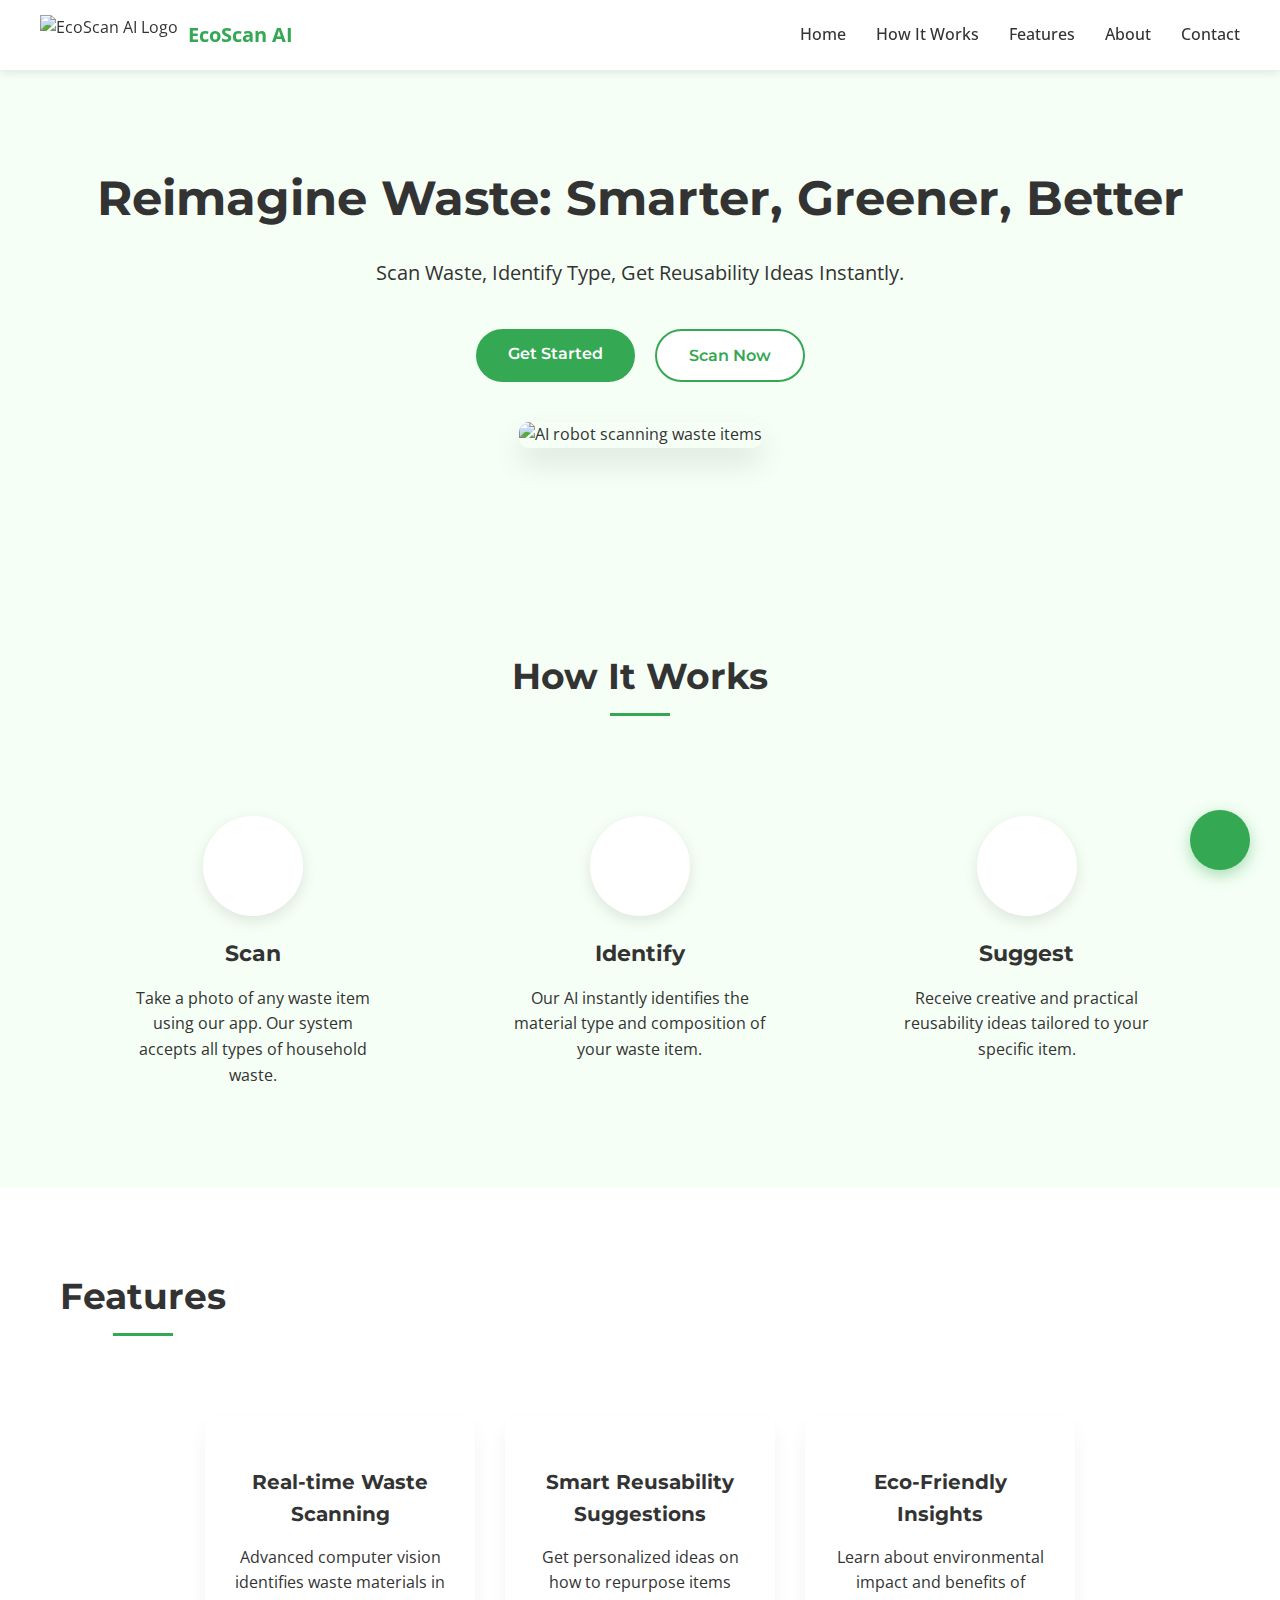
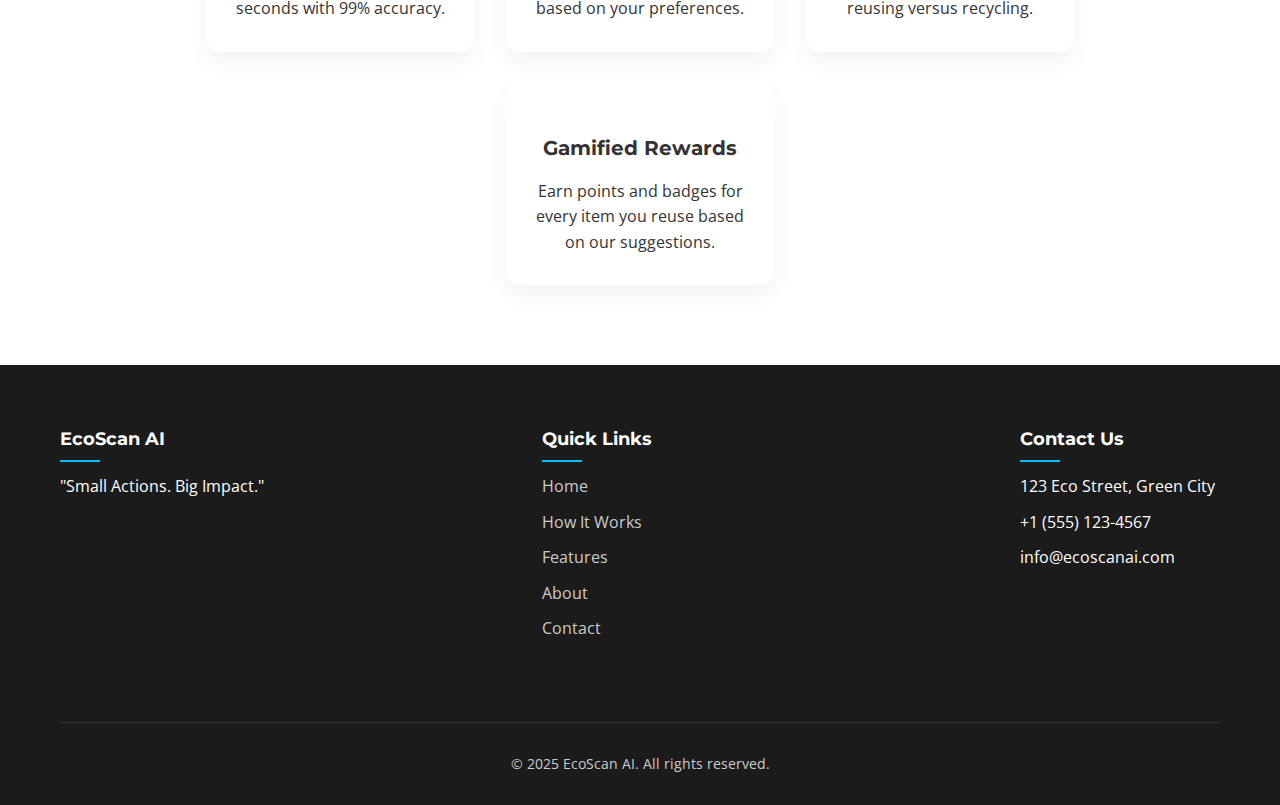
==== ai-waste-reusability/index.html @ ec41945a "frontent is completed" ====
<!DOCTYPE html>
<html lang="en">
<head>
    <meta charset="UTF-8">
    <meta name="viewport" content="width=device-width, initial-scale=1.0">
    <title>EcoScan AI - Smart Waste Reusability System</title>
    <link rel="preconnect" href="https://fonts.googleapis.com">
    <link rel="preconnect" href="https://fonts.gstatic.com" crossorigin>
    <link href="https://fonts.googleapis.com/css2?family=Montserrat:wght@400;500;600;700&family=Open+Sans:wght@300;400;600&display=swap" rel="stylesheet">
    <script src="https://cdnjs.cloudflare.com/ajax/libs/font-awesome/6.4.0/js/all.min.js"></script>
    <link rel="stylesheet" href="css/style.css">
</head>
<body>
    <!-- Header Section -->
    <header>
        <div class="container header-container">
            <div class="logo">
                <img src="images/logo.png" alt="EcoScan AI Logo">
                <span class="logo-text">EcoScan AI</span>
            </div>
            <nav>
                <ul>
                    <li><a href="#home">Home</a></li>
                    <li><a href="#how-it-works">How It Works</a></li>
                    <li><a href="#features">Features</a></li>
                    <li><a href="#about">About</a></li>
                    <li><a href="#contact">Contact</a></li>
                </ul>
            </nav>
        </div>
    </header>

    <!-- Hero Section -->
    <section id="home" class="hero">
        <div class="container">
            <h1>Reimagine Waste: Smarter, Greener, Better</h1>
            <p>Scan Waste, Identify Type, Get Reusability Ideas Instantly.</p>
            
            <div class="cta-buttons">
                <a href="#" class="btn btn-primary">Get Started</a>
                <a href="#" class="btn btn-secondary">Scan Now</a>
            </div>
            
            <div class="hero-visual">
                <img src="images/hero-image.jpg" alt="AI robot scanning waste items">
            </div>
        </div>
    </section>

    <!-- How It Works Section -->
    <section id="how-it-works" class="how-it-works">
        <div class="container">
            <h2 class="section-title">How It Works</h2>
            
            <div class="steps">
                <div class="step">
                    <div class="step-icon">
                        <i class="fas fa-camera"></i>
                    </div>
                    <h3>Scan</h3>
                    <p>Take a photo of any waste item using our app. Our system accepts all types of household waste.</p>
                </div>
                
                <div class="step">
                    <div class="step-icon">
                        <i class="fas fa-brain"></i>
                    </div>
                    <h3>Identify</h3>
                    <p>Our AI instantly identifies the material type and composition of your waste item.</p>
                </div>
                
                <div class="step">
                    <div class="step-icon">
                        <i class="fas fa-lightbulb"></i>
                    </div>
                    <h3>Suggest</h3>
                    <p>Receive creative and practical reusability ideas tailored to your specific item.</p>
                </div>
            </div>
        </div>
    </section>

    <!-- Features Section -->
    <section id="features" class="features">
        <div class="container">
            <h2 class="section-title">Features</h2>
            
            <div class="features-container">
                <div class="feature-card">
                    <div class="feature-icon">
                        <i class="fas fa-camera-retro"></i>
                    </div>
                    <h3>Real-time Waste Scanning</h3>
                    <p>Advanced computer vision identifies waste materials in seconds with 99% accuracy.</p>
                </div>
                
                <div class="feature-card">
                    <div class="feature-icon">
                        <i class="fas fa-recycle"></i>
                    </div>
                    <h3>Smart Reusability Suggestions</h3>
                    <p>Get personalized ideas on how to repurpose items based on your preferences.</p>
                </div>
                
                <div class="feature-card">
                    <div class="feature-icon">
                        <i class="fas fa-leaf"></i>
                    </div>
                    <h3>Eco-Friendly Insights</h3>
                    <p>Learn about environmental impact and benefits of reusing versus recycling.</p>
                </div>
                
                <div class="feature-card">
                    <div class="feature-icon">
                        <i class="fas fa-trophy"></i>
                    </div>
                    <h3>Gamified Rewards</h3>
                    <p>Earn points and badges for every item you reuse based on our suggestions.</p>
                </div>
            </div>
        </div>
    </section>

    <!-- Footer -->
    <footer>
        <div class="container">
            <div class="footer-content">
                <div class="footer-section">
                    <h3>EcoScan AI</h3>
                    <p>"Small Actions. Big Impact."</p>
                    <div class="social-icons">
                        <a href="#"><i class="fab fa-facebook-f"></i></a>
                        <a href="#"><i class="fab fa-twitter"></i></a>
                        <a href="#"><i class="fab fa-instagram"></i></a>
                        <a href="#"><i class="fab fa-linkedin-in"></i></a>
                    </div>
                </div>
                
                <div class="footer-section">
                    <h3>Quick Links</h3>
                    <ul>
                        <li><a href="#home">Home</a></li>
                        <li><a href="#how-it-works">How It Works</a></li>
                        <li><a href="#features">Features</a></li>
                        <li><a href="#about">About</a></li>
                        <li><a href="#contact">Contact</a></li>
                    </ul>
                </div>
                
                <div class="footer-section">
                    <h3>Contact Us</h3>
                    <ul>
                        <li><i class="fas fa-map-marker-alt"></i> 123 Eco Street, Green City</li>
                        <li><i class="fas fa-phone"></i> +1 (555) 123-4567</li>
                        <li><i class="fas fa-envelope"></i> info@ecoscanai.com</li>
                    </ul>
                </div>
            </div>
            
            <div class="footer-bottom">
                <p>&copy; 2025 EcoScan AI. All rights reserved.</p>
            </div>
        </div>
    </footer>

    <!-- Chatbot -->
    <div class="chatbot">
        <i class="fas fa-robot"></i>
    </div>

    <!-- JavaScript -->
    <script src="js/script.js"></script>
</body>
</html>
---- ai-waste-reusability/css/style.css ----
:root {
    --bg-color: #F5FFF5;
    --eco-green: #34A853;
    --sky-blue: #00BFFF;
    --soft-gray: #E0E0E0;
    --dark-text: #333333;
    --footer-bg: #1B1B1B;
}

* {
    margin: 0;
    padding: 0;
    box-sizing: border-box;
}

body {
    font-family: 'Open Sans', sans-serif;
    background-color: var(--bg-color);
    color: var(--dark-text);
    line-height: 1.6;
}

h1, h2, h3, h4, h5, h6 {
    font-family: 'Montserrat', sans-serif;
    font-weight: 700;
}

.container {
    width: 100%;
    max-width: 1200px;
    margin: 0 auto;
    padding: 0 20px;
}

/* Header Styles */
header {
    background-color: white;
    box-shadow: 0 2px 10px rgba(0, 0, 0, 0.1);
    position: fixed;
    width: 100%;
    top: 0;
    z-index: 1000;
}

.header-container {
    display: flex;
    justify-content: space-between;
    align-items: center;
    padding: 15px 0;
}

.logo {
    display: flex;
    align-items: center;
}

.logo img {
    height: 40px;
    margin-right: 10px;
}

.logo-text {
    font-size: 20px;
    font-weight: 700;
    color: var(--eco-green);
}

nav ul {
    display: flex;
    list-style: none;
}

nav ul li {
    margin-left: 30px;
}

nav ul li a {
    text-decoration: none;
    color: var(--dark-text);
    font-weight: 500;
    transition: color 0.3s ease;
    position: relative;
}

nav ul li a:hover {
    color: var(--eco-green);
}

nav ul li a:hover::after {
    content: '';
    position: absolute;
    width: 100%;
    height: 2px;
    background-color: var(--eco-green);
    bottom: -5px;
    left: 0;
    transform: scaleX(1);
    transition: transform 0.3s ease;
}

/* Hero Section */
.hero {
    padding: 160px 0 80px;
    text-align: center;
}

.hero h1 {
    font-size: 48px;
    margin-bottom: 20px;
    color: var(--dark-text);
}

.hero p {
    font-size: 20px;
    margin-bottom: 40px;
    max-width: 700px;
    margin-left: auto;
    margin-right: auto;
}

.hero-visual {
    margin: 40px 0;
}

.hero-visual img {
    max-width: 100%;
    height: auto;
    border-radius: 10px;
    box-shadow: 0 15px 30px rgba(0, 0, 0, 0.1);
}

.cta-buttons {
    display: flex;
    justify-content: center;
    gap: 20px;
}

.btn {
    padding: 12px 32px;
    border-radius: 50px;
    font-family: 'Montserrat', sans-serif;
    font-weight: 600;
    font-size: 16px;
    cursor: pointer;
    transition: all 0.3s ease;
    text-decoration: none;
    display: inline-block;
}

.btn-primary {
    background-color: var(--eco-green);
    color: white;
    border: none;
}

.btn-primary:hover {
    background-color: #2a8e44;
    transform: translateY(-3px);
    box-shadow: 0 5px 15px rgba(52, 168, 83, 0.3);
}

.btn-secondary {
    background-color: white;
    color: var(--eco-green);
    border: 2px solid var(--eco-green);
}

.btn-secondary:hover {
    background-color: var(--eco-green);
    color: white;
    transform: translateY(-3px);
    box-shadow: 0 5px 15px rgba(52, 168, 83, 0.3);
}

/* How It Works Section */
.how-it-works {
    padding: 80px 0;
    text-align: center;
}

.section-title {
    font-size: 36px;
    margin-bottom: 50px;
    position: relative;
    display: inline-block;
}

.section-title::after {
    content: '';
    position: absolute;
    width: 60px;
    height: 3px;
    background-color: var(--eco-green);
    bottom: -10px;
    left: 50%;
    transform: translateX(-50%);
}

.steps {
    display: flex;
    justify-content: space-around;
    margin-top: 40px;
}

.step {
    flex: 1;
    padding: 20px;
    max-width: 300px;
    margin: 0 15px;
    transition: transform 0.3s ease;
}

.step:hover {
    transform: translateY(-10px);
}

.step-icon {
    font-size: 48px;
    margin-bottom: 20px;
    color: var(--eco-green);
    background-color: white;
    width: 100px;
    height: 100px;
    border-radius: 50%;
    display: flex;
    align-items: center;
    justify-content: center;
    margin: 0 auto 20px;
    box-shadow: 0 5px 15px rgba(0, 0, 0, 0.1);
}

.step h3 {
    margin-bottom: 15px;
    font-size: 22px;
}

/* Features Section */
.features {
    padding: 80px 0;
    background-color: white;
}

.features-container {
    display: flex;
    flex-wrap: wrap;
    justify-content: center;
    gap: 30px;
    margin-top: 40px;
}

.feature-card {
    background-color: white;
    border-radius: 15px;
    padding: 30px;
    width: 270px;
    box-shadow: 0 10px 20px rgba(0, 0, 0, 0.05);
    transition: all 0.3s ease;
    text-align: center;
}

.feature-card:hover {
    transform: translateY(-5px);
    box-shadow: 0 15px 30px rgba(0, 0, 0, 0.1);
}

.feature-icon {
    font-size: 36px;
    margin-bottom: 20px;
    color: var(--sky-blue);
}

.feature-card h3 {
    margin-bottom: 15px;
    font-size: 20px;
}

/* Footer */
footer {
    background-color: var(--footer-bg);
    color: white;
    padding: 60px 0 30px;
}

.footer-content {
    display: flex;
    justify-content: space-between;
    flex-wrap: wrap;
    margin-bottom: 40px;
}

.footer-section {
    margin-bottom: 30px;
    min-width: 200px;
}

.footer-section h3 {
    margin-bottom: 20px;
    font-size: 18px;
    position: relative;
}

.footer-section h3::after {
    content: '';
    position: absolute;
    width: 40px;
    height: 2px;
    background-color: var(--sky-blue);
    bottom: -8px;
    left: 0;
}

.footer-section ul {
    list-style: none;
}

.footer-section ul li {
    margin-bottom: 10px;
}

.footer-section ul li a {
    color: #cccccc;
    text-decoration: none;
    transition: color 0.3s ease;
}

.footer-section ul li a:hover {
    color: white;
}

.social-icons {
    display: flex;
    gap: 15px;
    margin-top: 20px;
}

.social-icons a {
    color: white;
    font-size: 18px;
    transition: color 0.3s ease;
}

.social-icons a:hover {
    color: var(--sky-blue);
}

.footer-bottom {
    text-align: center;
    padding-top: 30px;
    border-top: 1px solid rgba(255, 255, 255, 0.1);
}

.footer-bottom p {
    font-size: 14px;
    color: #cccccc;
}

/* Chatbot */
.chatbot {
    position: fixed;
    bottom: 30px;
    right: 30px;
    background-color: var(--eco-green);
    color: white;
    width: 60px;
    height: 60px;
    border-radius: 50%;
    display: flex;
    align-items: center;
    justify-content: center;
    cursor: pointer;
    box-shadow: 0 5px 15px rgba(52, 168, 83, 0.4);
    transition: all 0.3s ease;
    z-index: 999;
}

.chatbot:hover {
    transform: scale(1.1);
    box-shadow: 0 8px 20px rgba(52, 168, 83, 0.5);
}

.chatbot i {
    font-size: 24px;
}

/* Responsive Design */
@media (max-width: 768px) {
    .header-container {
        flex-direction: column;
        text-align: center;
    }
    
    nav ul {
        margin-top: 20px;
        flex-wrap: wrap;
        justify-content: center;
    }
    
    nav ul li {
        margin: 0 10px 10px;
    }
    
    .hero h1 {
        font-size: 36px;
    }
    
    .hero p {
        font-size: 18px;
    }
    
    .steps {
        flex-direction: column;
        align-items: center;
    }
    
    .step {
        margin-bottom: 40px;
    }
    
    .footer-content {
        flex-direction: column;
    }
}

/* Additional animations */
.btn {
  transition: all 0.3s ease;
}

.btn:hover {
  transform: translateY(-3px);
  box-shadow: 0 5px 15px rgba(52, 168, 83, 0.3);
}

/* Feature card hover effect */
.feature-card {
  transition: all 0.3s ease;
}

.feature-card:hover {
  transform: translateY(-5px);
  box-shadow: 0 15px 30px rgba(0, 0, 0, 0.1);
}

/* Navigation hover effect */
nav ul li a::after {
  content: '';
  position: absolute;
  width: 0;
  height: 2px;
  background-color: var(--eco-green);
  bottom: -5px;
  left: 0;
  transform: scaleX(0);
  transition: transform 0.3s ease, width 0.3s ease;
}

nav ul li a:hover::after {
  width: 100%;
  transform: scaleX(1);
}
/* Button hover effect */
.btn {
  transition: all 0.3s ease;
}

.btn:hover {
  transform: translateY(-3px);
  box-shadow: 0 5px 15px rgba(52, 168, 83, 0.3);
}

/* Feature card hover effect */
.feature-card {
  transition: all 0.3s ease;
}

.feature-card:hover {
  transform: translateY(-5px);
  box-shadow: 0 15px 30px rgba(0, 0, 0, 0.1);
}

/* Navigation hover effect */
nav ul li a::after {
  content: '';
  position: absolute;
  width: 0;
  height: 2px;
  background-color: var(--eco-green);
  bottom: -5px;
  left: 0;
  transform: scaleX(0);
  transition: transform 0.3s ease, width 0.3s ease;
}

nav ul li a:hover::after {
  width: 100%;
  transform: scaleX(1);
}
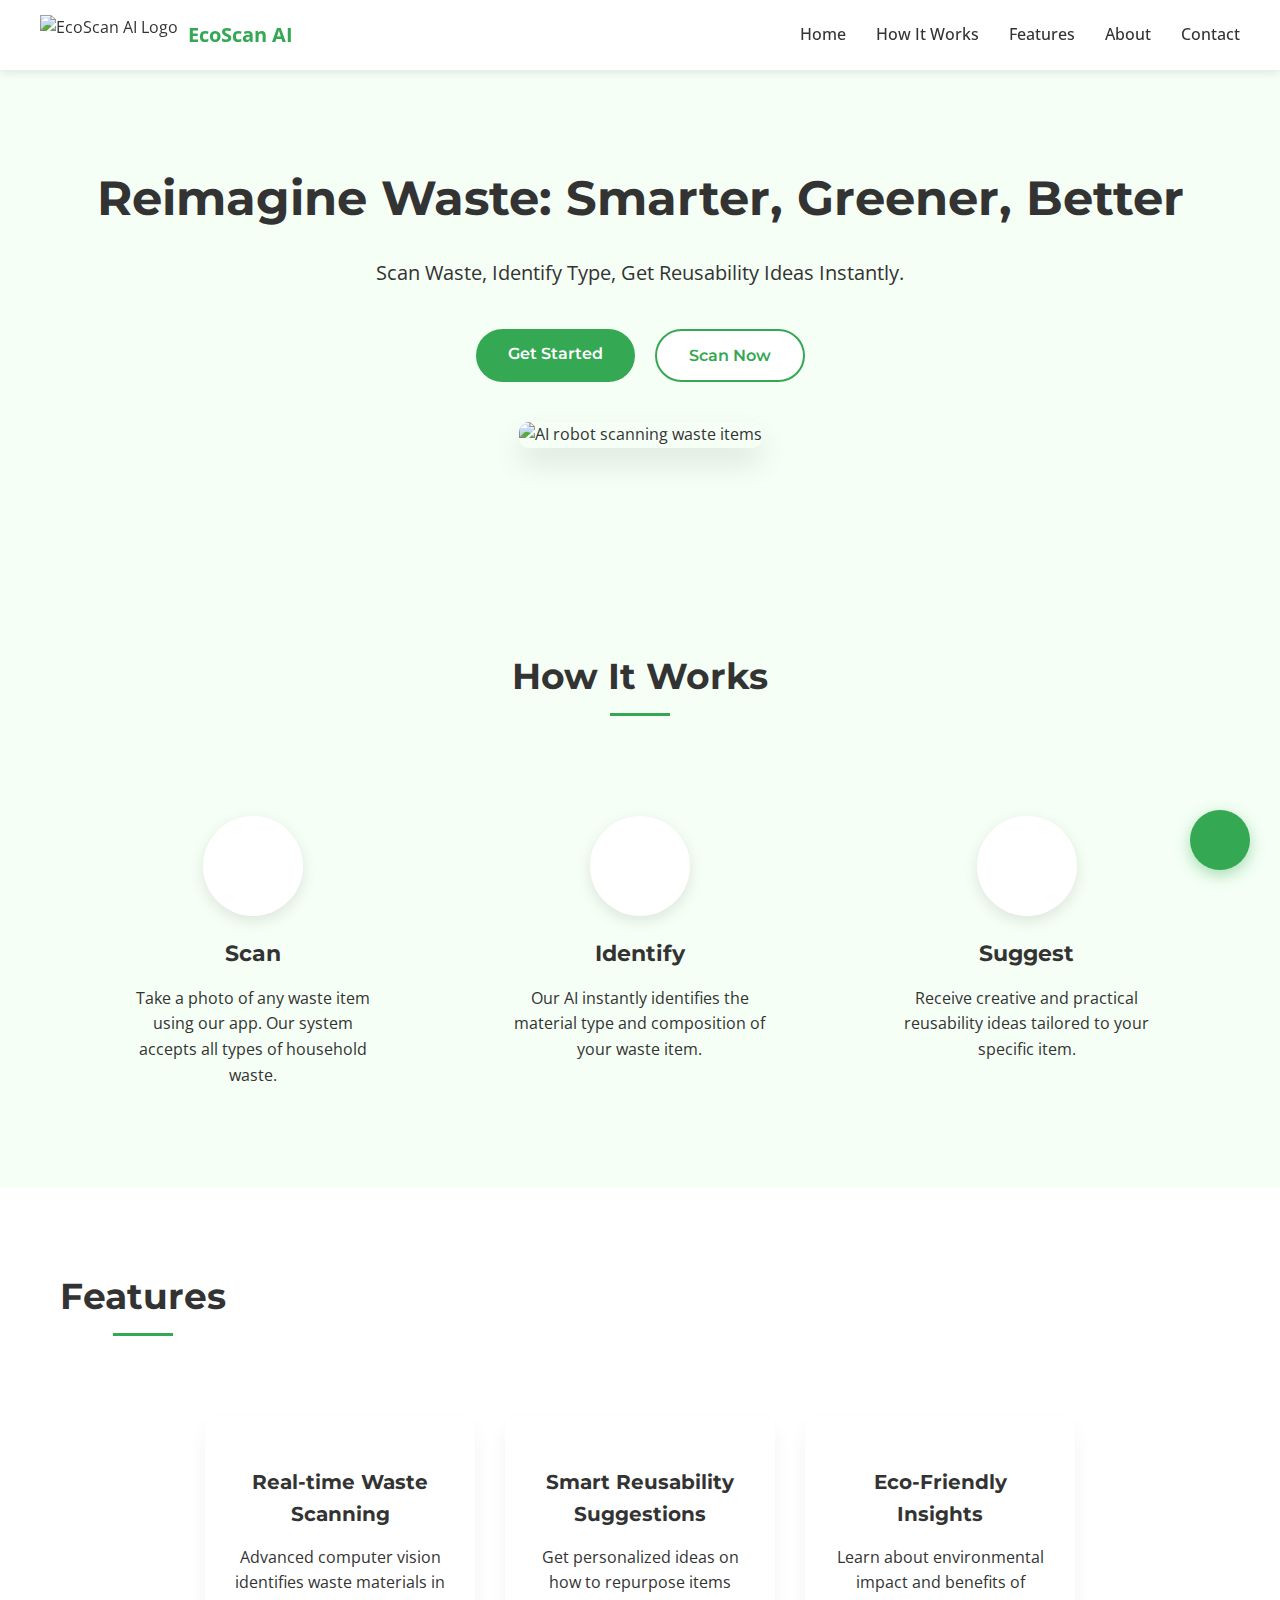
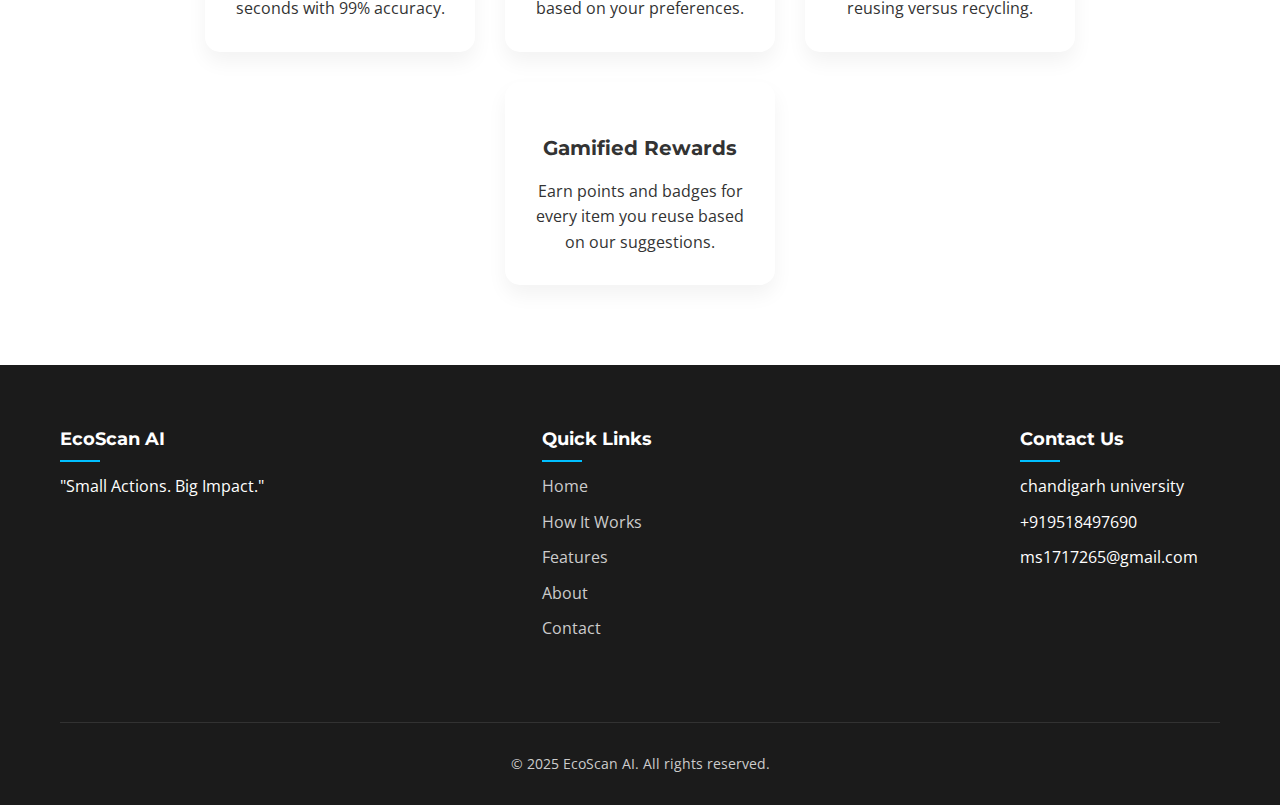
==== commit 0ff805e2: "Update index.html" ====
--- a/ai-waste-reusability/index.html
+++ b/ai-waste-reusability/index.html
@@ -132,7 +132,9 @@
                         <a href="#"><i class="fab fa-facebook-f"></i></a>
                         <a href="#"><i class="fab fa-twitter"></i></a>
                         <a href="#"><i class="fab fa-instagram"></i></a>
-                        <a href="#"><i class="fab fa-linkedin-in"></i></a>
+                        <a href="https://www.linkedin.com/in/manish-sharma-82a6aa310" target="_blank">
+                            <i class="fab fa-linkedin"></i>
+                          </a>
                     </div>
                 </div>
                 
@@ -150,9 +152,9 @@
                 <div class="footer-section">
                     <h3>Contact Us</h3>
                     <ul>
-                        <li><i class="fas fa-map-marker-alt"></i> 123 Eco Street, Green City</li>
-                        <li><i class="fas fa-phone"></i> +1 (555) 123-4567</li>
-                        <li><i class="fas fa-envelope"></i> info@ecoscanai.com</li>
+                      <li><i class="fas fa-map-marker-alt"></i> chandigarh university</li>
+                        <li><i class="fas fa-phone"></i> +919518497690</li>
+                        <li><i class="fas fa-envelope"></i> ms1717265@gmail.com</li>
                     </ul>
                 </div>
             </div>
@@ -171,4 +173,4 @@
     <!-- JavaScript -->
     <script src="js/script.js"></script>
 </body>
-</html>+</html>
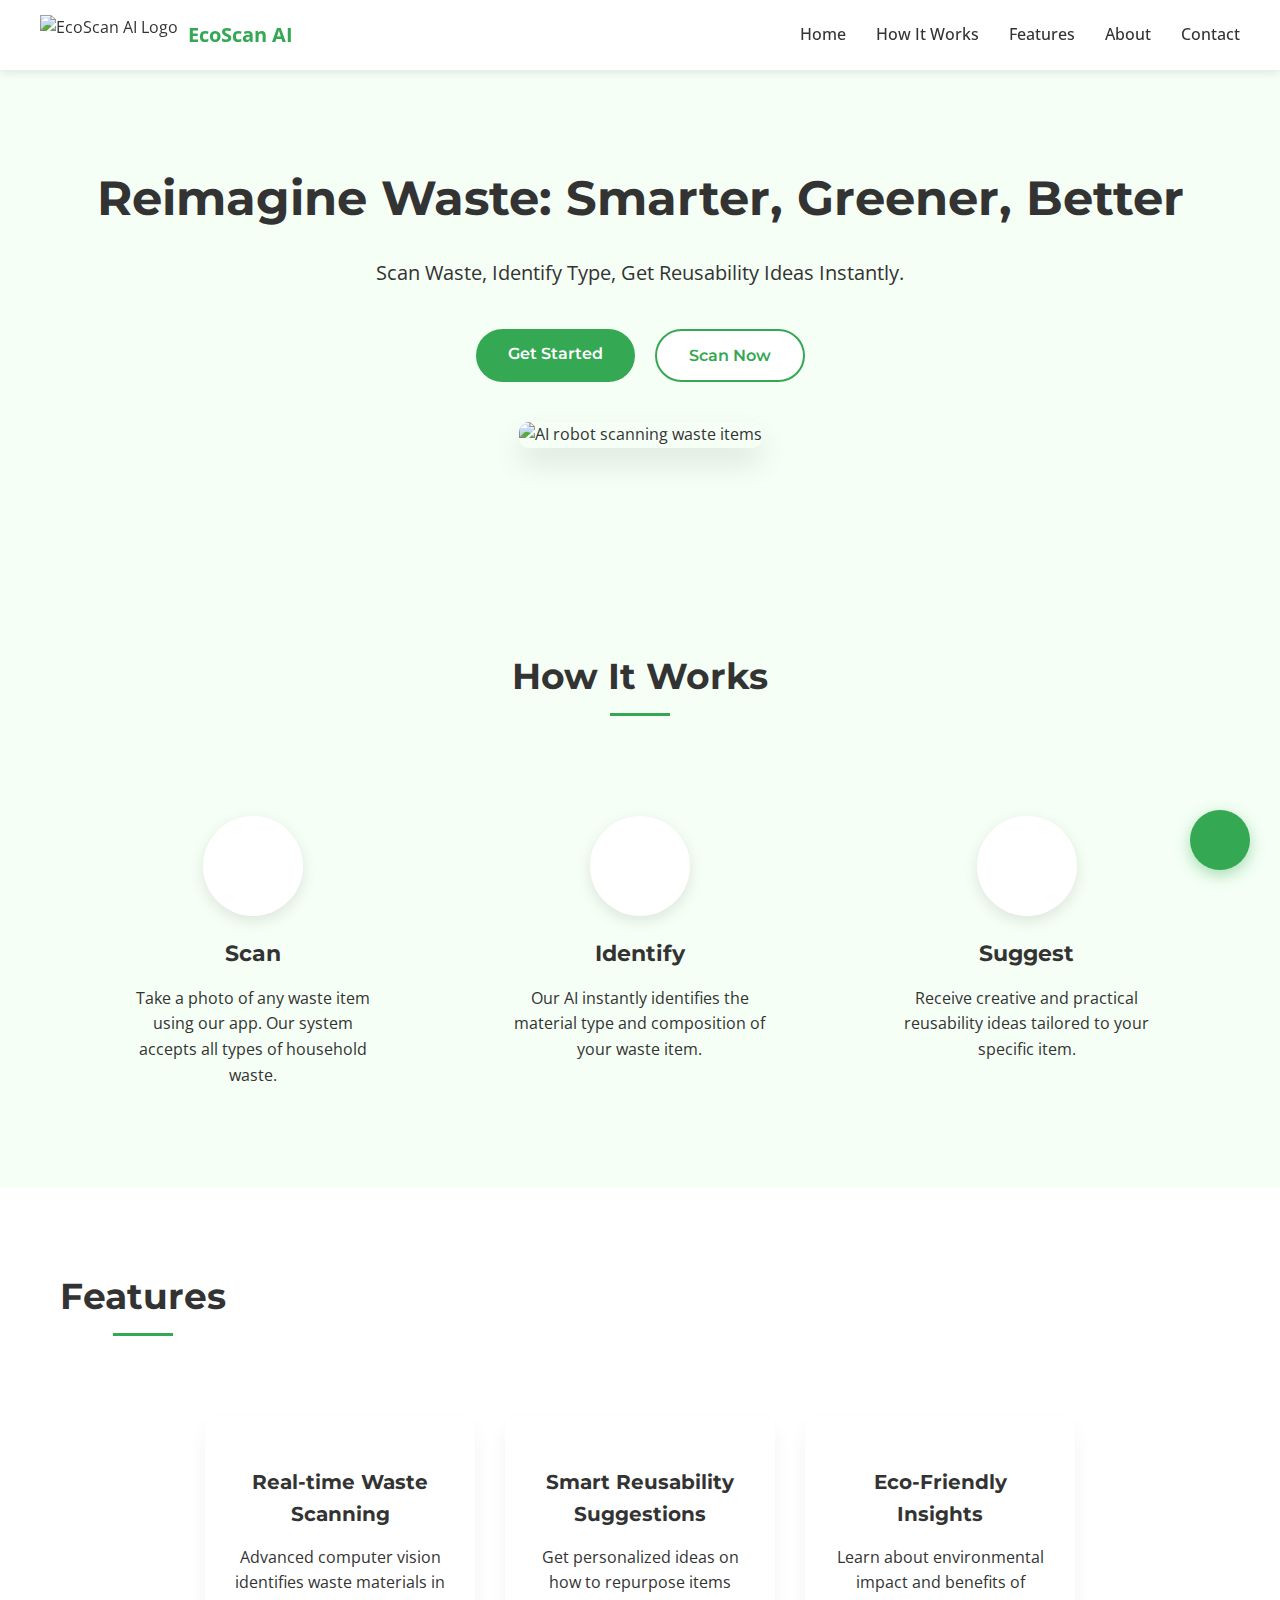
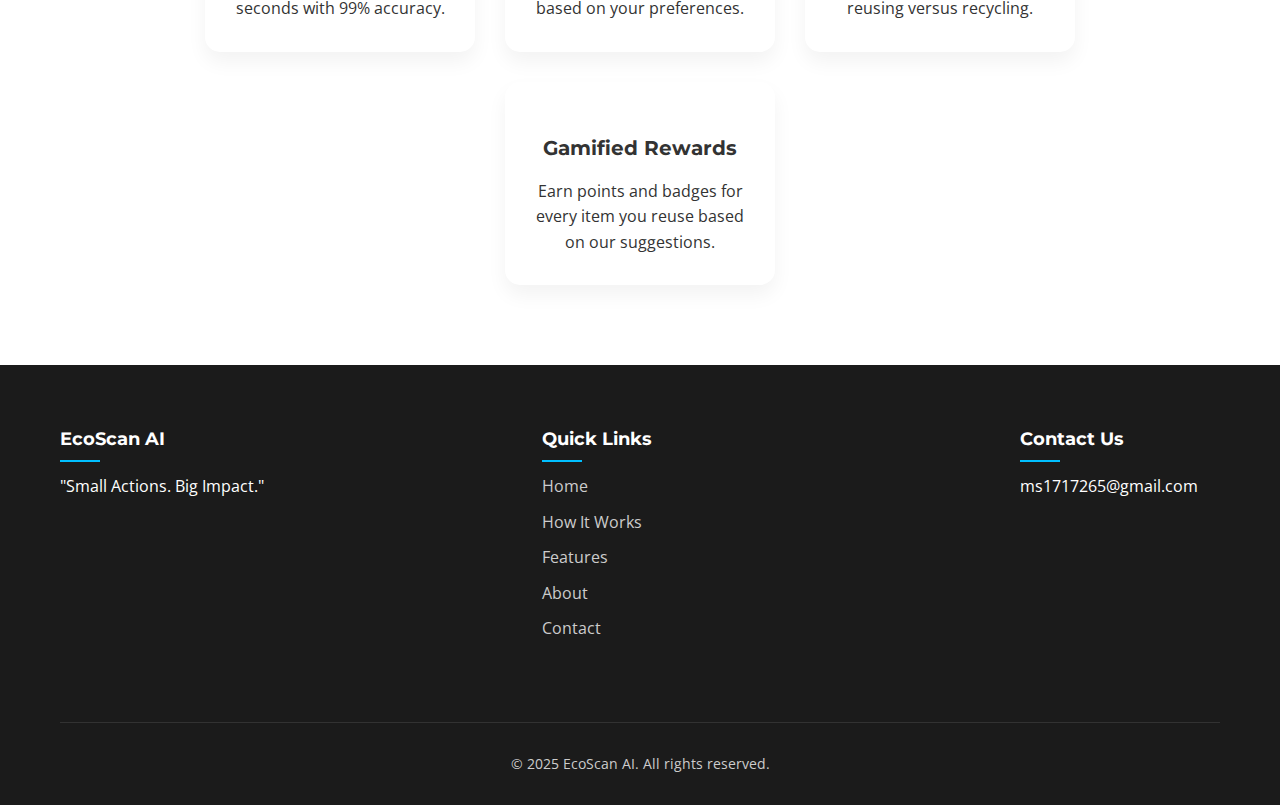
==== commit 2d5fe089: "Update index.html" ====
--- a/ai-waste-reusability/index.html
+++ b/ai-waste-reusability/index.html
@@ -152,8 +152,6 @@
                 <div class="footer-section">
                     <h3>Contact Us</h3>
                     <ul>
-                      <li><i class="fas fa-map-marker-alt"></i> chandigarh university</li>
-                        <li><i class="fas fa-phone"></i> +919518497690</li>
                         <li><i class="fas fa-envelope"></i> ms1717265@gmail.com</li>
                     </ul>
                 </div>
